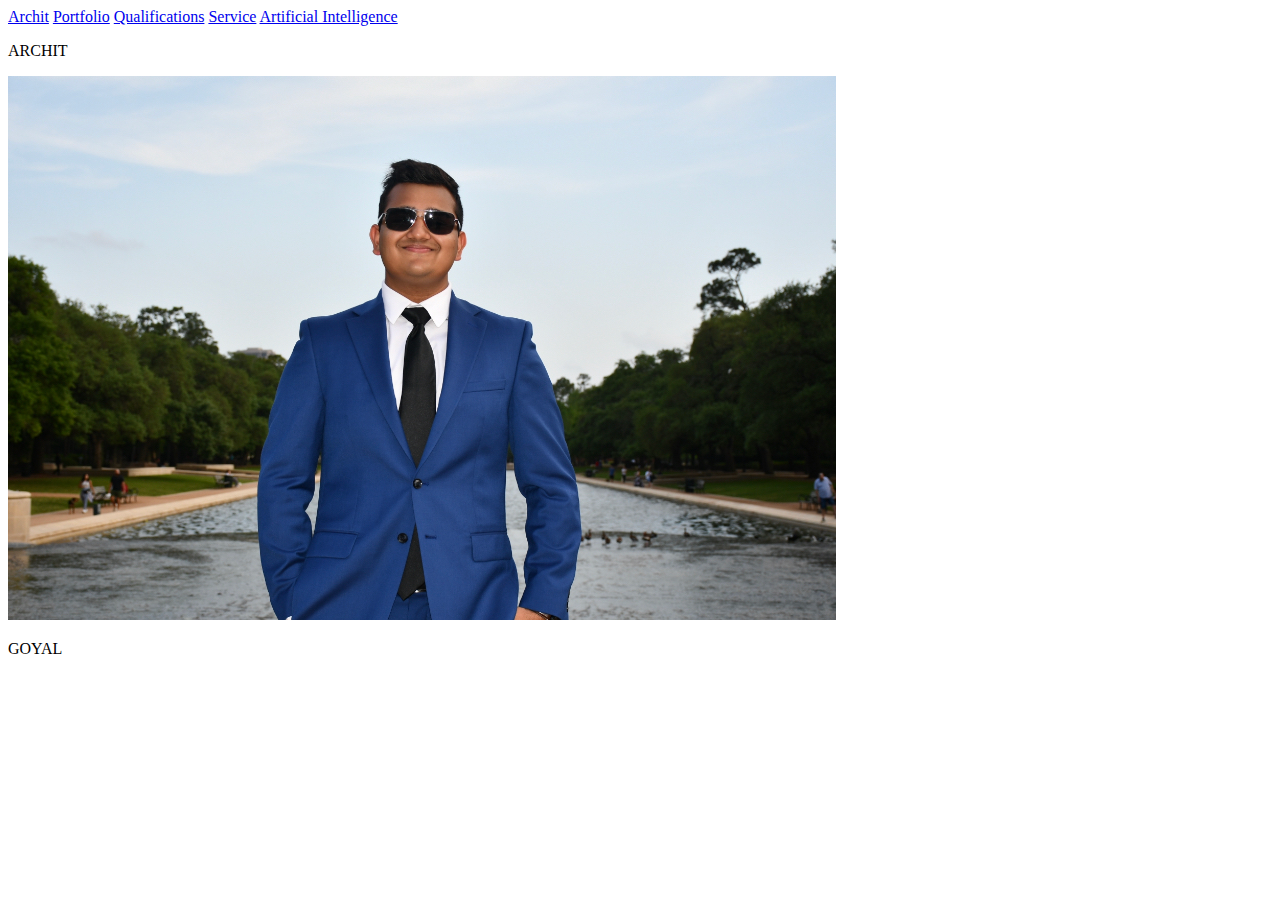
==== index_HTML.html @ f13ede21 "Add files via upload" ====
<!DOCTYPE html>
<html>
<head>
    <!-- <link rel="stylesheet" href="style.css"> -->
</head>
<body class="index-body">
    <div class="index-navbar">
        <a href="index_HTML.html" class="index-logo">Archit</a>
        <a href="portfolio_HTML.html" class="index-pages">Portfolio</a>
        <a href="qualifications_HTML.html" class="index-pages">Qualifications</a>
        <a href="service_HTML.html" class="index-pages">Service</a>
        <a href="genai_HTML.html" class="index-pages">Artificial Intelligence</a>
    </div>
    
    <div class="index-image-container">
        <p class="index-text">ARCHIT</p>
        <img src="IMG_1133.jpg" alt="Description of image">
        <p class="index-text">GOYAL</p>
    </div>
</body>
</html>
---- style.css ----
/* INDEX.HTML */
.index-body {
    margin: 0;
    height: 100vh;
    background-color: rgb(3, 3, 54);
    text-align: center;
}

.index-navbar {
    position: fixed;
    top: 0;
    left: 0;
    width: 100%;
    background-color: rgb(3, 3, 54);
    padding: 10px 0;
    z-index: 1000;
    display: flex;
    justify-content: center;
    align-items: center;
}

.index-pages {
    color: white;
    font-size: 25px;
    margin: 0 15px;
    text-decoration: none;
    font-family: "Snell Roundhand", cursive;
}

.index-logo {
    color: white;
    font-size: 45px;
    position: absolute;
    top: 20px;
    left: 20px;
    text-decoration: none;
    font-family: "Snell Roundhand", cursive;
}

.index-image-container {
    display: flex;
    align-items: center;
    justify-content: center;
    margin-top: 100px;
}

.index-image-container img {
    max-width: 600px;
    max-height: 600px;
    height: auto;
}

.index-text {
    color: white;
    font-size: 40px;
    margin: 0 20px;
    font-family: "Times New Roman", serif;
}

/* PORTFOLIO.HTML */
.portfolio-body {
    margin: 0;
    height: 100vh;
    background-color: rgb(3, 3, 54);
    text-align: center;
    font-family: 'Times New Roman', Times, serif, sans-serif;
}

.portfolio-logo {
    color: white;
    font-size: 45px;
    position: absolute;
    top: 20px;
    left: 20px;
    text-decoration: none;
    font-family: "Snell Roundhand", cursive;
}

.portfolio-pages {
    color: white;
    font-size: 25px;
    margin: 15px;
    text-decoration: none;
    font-family: "Snell Roundhand", cursive;
}

.portfolio-navbar {
    position: absolute;
    top: 20px;
    left: 50%;
    transform: translateX(-50%);
    display: flex;
    justify-content: center;
    align-items: center;
}

.portfolio-collage {
    display: flex;
    flex-wrap: wrap;
    justify-content: center;
    align-items: center;
    margin-top: 100px;
}

.portfolio-square {
    width: 30%;
    height: 30vh;
    display: flex;
    justify-content: center;
    align-items: center;
    color: white;
    font-size: 20px;
    background-color: rgba(255, 255, 255, 0.1);
    overflow: hidden;
}

.portfolio-square img {
    width: 100%;
    height: 100%;
    object-fit: cover;
}

.portfolio-projects-title {
    color: white;
    font-size: 40px;
    font-family: "Snell Roundhand", cursive;
    margin-top: 100px;
    margin-bottom: 20px;
    text-align: center;
    width: 100%;
}

/* QUALIFICATIONS.HTML */
.qualifications-body {
    margin: 0;
    height: 100vh;
    background-color: rgb(3, 3, 54);
    display: flex;
    font-family: Arial, sans-serif;
}

.qualifications-left-side {
    flex: 1;
    background-color: rgb(3, 3, 54);
    padding: 20px;
    color: white;
    overflow-y: auto;
}

.qualifications-right-side {
    flex: 1;
    background-color: #FFFDD0;
    padding: 0px;
    display: flex;
    align-items: center;
    justify-content: center;
}

.qualifications-navbar {
    position: fixed;
    top: 0;
    left: 0;
    width: 100%;
    background-color: rgb(3, 3, 54);
    padding: 10px 0;
    z-index: 1000;
    display: flex;
    justify-content: center;
    align-items: center;
}

.qualifications-pages {
    color: white;
    font-size: 25px;
    margin: 0 15px;
    text-decoration: none;
    font-family: "Snell Roundhand", cursive;
}

.qualifications-logo {
    color: white;
    font-size: 45px;
    position: fixed;
    top: 20px;
    left: 20px;
    text-decoration: none;
    font-family: "Snell Roundhand", cursive;
    z-index: 1001;
}

.qualifications-iframe {
    width: 100%;
    height: 100vh;
    border: none;
}

.qualifications-left-side h1 {
    font-size: 32px;
    margin-bottom: 20px;
    color: #FFFDD0;
    text-align: center;
}

.qualifications-left-side h2 {
    font-size: 24px;
    margin-top: 30px;
    margin-bottom: 10px;
    color: #FFFDD0;
    border-bottom: 2px solid #FFFDD0;
    padding-bottom: 5px;
}

.qualifications-left-side p {
    font-size: 16px;
    line-height: 1.6;
    color: white;
}

.qualifications-left-side ul {
    list-style-type: none;
    padding: 0;
}

.qualifications-left-side ul li {
    margin-bottom: 10px;
    font-size: 16px;
    color: white;
}

.qualifications-left-side ul li strong {
    color: #FFFDD0;
}

/* SERVICE.HTML */
.service-body {
    margin: 0;
    height: 100vh;
    background-color: rgb(3, 3, 54);
    text-align: center;
    font-family: 'Times New Roman', Times, serif, sans-serif;
}

.service-logo {
    color: white;
    font-size: 45px;
    position: absolute;
    top: 20px;
    left: 20px;
    text-decoration: none;
    font-family: "Snell Roundhand", cursive;
}

.service-pages {
    color: white;
    font-size: 25px;
    margin: 15px;
    text-decoration: none;
    font-family: "Snell Roundhand", cursive;
}

.service-navbar {
    position: absolute;
    top: 20px;
    left: 50%;
    transform: translateX(-50%);
    display: flex;
    justify-content: center;
    align-items: center;
}

.service-collage {
    display: flex;
    flex-wrap: wrap;
    justify-content: center;
    align-items: center;
    margin-top: 150px;
}

.service-square {
    width: 30%;
    height: 30vh;
    display: flex;
    justify-content: center;
    align-items: center;
    color: white;
    font-size: 20px;
    background-color: rgba(255, 255, 255, 0.1);
    overflow: hidden;
}

.service-square img {
    width: 100%;
    height: 100%;
    object-fit: cover;
}

.service-title {
    color: white;
    font-size: 40px;
    font-family: "Snell Roundhand", cursive;
    margin-top: 100px;
    margin-bottom: 20px;
    text-align: center;
    width: 100%;
}

/* GENAI.HTML */
.gen_ai-body {
    font-family: 'Arial', sans-serif;
    max-width: 1200px;
    margin: 0 auto;
    padding: 20px;
    background: linear-gradient(135deg, #f5f5f5 0%, #e0e0e0 100%);
    color: #2c1810;
}

.gen_ai-archit-logo {
    color: #4a2c2a;
    font-size: 45px;
    position: absolute;
    top: 25px;
    left: 20px;
    text-decoration: none;
    font-family: "Snell Roundhand", cursive;
}

.gen_ai-header {
    display: flex;
    justify-content: space-between;
    align-items: center;
    margin-bottom: 40px;
    height: 300px;
    position: relative;
}

.gen_ai-left-title {
    font-size: 4em;
    color: #4a2c2a;
    margin-left: 50px;
    text-shadow: 2px 2px 4px rgba(0,0,0,0.2);
}

.gen_ai-center-content {
    position: relative;
    width: 300px;
    height: 300px;
    display: flex;
    justify-content: center;
    align-items: center;
}

.gen_ai-logo {
    width: 200px;
    height: 200px;
    background: #654321;
    border-radius: 50%;
    display: flex;
    justify-content: center;
    align-items: center;
    box-shadow: 0 0 20px rgba(0,0,0,0.2);
    position: relative;
}

.gen_ai-logo img {
    width: 80%;
    height: 80%;
    border-radius: 50%;
}

.gen_ai-around-text {
    position: absolute;
    width: 100%;
    height: 100%;
    animation: rotate 10s linear infinite;
}

.gen_ai-around-text span {
    position: absolute;
    left: 50%;
    top: 0;
    transform-origin: 0 100px;
    font-size: 1.2em;
    color: #ffffff;
    font-weight: bold;
}

@keyframes rotate {
    from { transform: rotate(0deg); }
    to { transform: rotate(360deg); }
}

.gen_ai-right-title {
    font-size: 4em;
    color: #4a2c2a;
    margin-right: 50px;
    text-shadow: 2px 2px 4px rgba(0,0,0,0.2);
}

.gen_ai-map-container {
    position: relative;
    width: 100%;
    background: linear-gradient(135deg, #ffffff 0%, #f8f8f8 100%);
    padding: 30px;
    border-radius: 15px;
    box-shadow: 0 4px 20px rgba(0,0,0,0.1);
}

.gen_ai-map {
    width: 100%;
    height: 600px;
    border-radius: 10px;
    overflow: hidden;
    position: relative;
}

.gen_ai-map img {
    width: 100%;
    height: 100%;
    object-fit: cover;
}

.gen_ai-country {
    position: absolute;
    width: 12px;
    height: 12px;
    background: #8b4513;
    border-radius: 50%;
    cursor: pointer;
    transition: transform 0.3s, box-shadow 0.3s;
    box-shadow: 0 2px 5px rgba(0,0,0,0.2);
}

.gen_ai-country:hover {
    transform: scale(1.5);
    box-shadow: 0 4px 10px rgba(0,0,0,0.3);
}

.gen_ai-info-box {
    display: none;
    position: absolute;
    background: linear-gradient(135deg, #ffffff 0%, #f8f8f8 100%);
    padding: 15px;
    border-radius: 10px;
    box-shadow: 0 4px 15px rgba(0,0,0,0.15);
    max-width: 300px;
    z-index: 100;
    border: 2px solid #8b4513;
    font-size: 14px;
}

.gen_ai-info-box h3 {
    margin-top: 0;
    color: #4a2c2a;
    font-size: 1.2em;
    margin-bottom: 10px;
    border-bottom: 2px solid #8b4513;
    padding-bottom: 5px;
}

.gen_ai-info-box p {
    margin-bottom: 0;
    line-height: 1.4;
    color: #2c1810;
}

.gen_ai-prompt-instructions {
    margin-top: 40px;
    padding: 20px;
    background: linear-gradient(135deg, #ffffff 0%, #f8f8f8 100%);
    border-radius: 15px;
    box-shadow: 0 4px 20px rgba(0,0,0,0.1);
    border: 2px solid #8b4513;
}

.gen_ai-prompt-instructions h3 {
    margin-top: 0;
    color: #4a2c2a;
    font-size: 1.5em;
    margin-bottom: 15px;
    border-bottom: 2px solid #8b4513;
    padding-bottom: 10px;
}

.gen_ai-prompt-instructions ul {
    margin: 0;
    padding-left: 20px;
}

.gen_ai-prompt-instructions ul li {
    margin-bottom: 10px;
    font-size: 16px;
    line-height: 1.6;
    color: #2c1810;
}
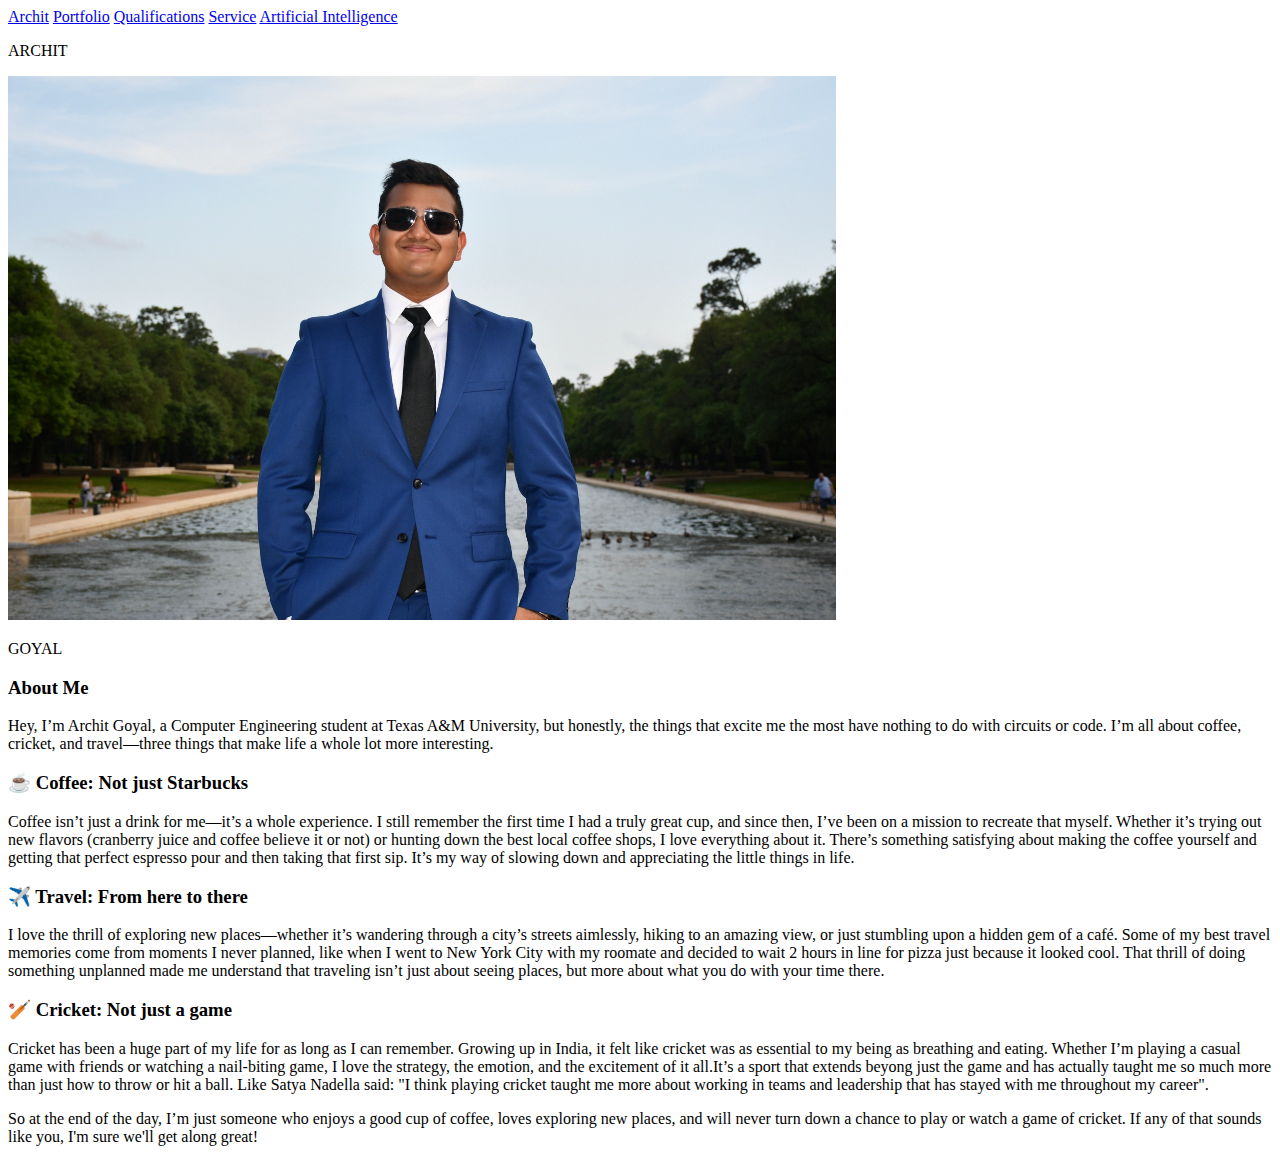
==== commit 14b54210: "new changes to about me section" ====
--- a/index_HTML.html
+++ b/index_HTML.html
@@ -5,11 +5,11 @@
 </head>
 <body class="index-body">
     <div class="index-navbar">
-        <a href="index_HTML.html" class="index-logo">Archit</a>
-        <a href="portfolio_HTML.html" class="index-pages">Portfolio</a>
-        <a href="qualifications_HTML.html" class="index-pages">Qualifications</a>
-        <a href="service_HTML.html" class="index-pages">Service</a>
-        <a href="genai_HTML.html" class="index-pages">Artificial Intelligence</a>
+        <a href="index.html" class="index-logo">Archit</a>
+        <a href="portfolio.html" class="index-pages">Portfolio</a>
+        <a href="qualifications.html" class="index-pages">Qualifications</a>
+        <a href="service.html" class="index-pages">Service</a>
+        <a href="genai.html" class="index-pages">Artificial Intelligence</a>
     </div>
     
     <div class="index-image-container">
@@ -17,5 +17,27 @@
         <img src="IMG_1133.jpg" alt="Description of image">
         <p class="index-text">GOYAL</p>
     </div>
+
+    <div class="index-about-me-section">
+        <h3>About Me</h3>
+        <p>
+            Hey, I’m Archit Goyal, a Computer Engineering student at Texas A&M University, but honestly, the things that excite me the most have nothing to do with circuits or code. I’m all about coffee, cricket, and travel—three things that make life a whole lot more interesting.
+        </p>
+        <h3>☕ Coffee: Not just Starbucks</h3>
+        <p>
+            Coffee isn’t just a drink for me—it’s a whole experience. I still remember the first time I had a truly great cup, and since then, I’ve been on a mission to recreate that myself. Whether it’s trying out new flavors (cranberry juice and coffee believe it or not) or hunting down the best local coffee shops, I love everything about it. There’s something satisfying about making the coffee yourself and getting that perfect espresso pour and then taking that first sip. It’s my way of slowing down and appreciating the little things in life.
+        </p>
+        <h3> ✈️ Travel: From here to there</h3>
+        <p>
+            I love the thrill of exploring new places—whether it’s wandering through a city’s streets aimlessly, hiking to an amazing view, or just stumbling upon a hidden gem of a café. Some of my best travel memories come from moments I never planned, like when I went to New York City with my roomate and decided to wait 2 hours in line for pizza just because it looked cool. That thrill of doing something unplanned made me understand that traveling isn’t just about seeing places, but more about what you do with your time there.
+        </p>
+        <h3>🏏 Cricket: Not just a game</h3>
+        <p>
+            
+            Cricket has been a huge part of my life for as long as I can remember. Growing up in India, it felt like cricket was as essential to my being as breathing and eating. Whether I’m playing a casual game with friends or watching a nail-biting game, I love the strategy, the emotion, and the excitement of it all.It’s a sport that extends beyong just the game and has actually taught me so much more than just how to throw or hit a ball. Like Satya Nadella said: "I think playing cricket taught me more about working in teams and leadership that has stayed with me throughout my career".        </p>
+        <p>
+            So at the end of the day, I’m just someone who enjoys a good cup of coffee, loves exploring new places, and will never turn down a chance to play or watch a game of cricket. If any of that sounds like you, I'm sure we'll get along great!    
+        </p>
+    </div>
 </body>
 </html>--- a/style.css
+++ b/style.css
@@ -57,6 +57,40 @@
     font-family: "Times New Roman", serif;
 }
 
+
+.index-about-me-section {
+    margin-top: 50px;
+    padding: 20px;
+    background-color: rgba(255, 255, 255, 0.1);
+    border-radius: 10px;
+    max-width: 800px;
+    margin-left: auto;
+    margin-right: auto;
+    text-align: center;
+}
+
+.index-about-me-section h2 {
+    color: white;
+    font-size: 35px;
+    font-family: "Snell Roundhand", cursive;
+    margin-bottom: 20px;
+}
+
+.index-about-me-section h3 {
+    color: white;
+    font-size: 25px;
+    font-family: "Times New Roman", serif;
+    margin-bottom: 20px;
+}
+
+.index-about-me-section p {
+    color: white;
+    font-size: 20px;
+    font-family: "Times New Roman", serif;
+    line-height: 1.6;
+}
+
+
 /* PORTFOLIO.HTML */
 .portfolio-body {
     margin: 0;
@@ -150,7 +184,8 @@
 .qualifications-right-side {
     flex: 1;
     background-color: #FFFDD0;
-    padding: 0px;
+    padding-top: 35px;
+    margin: 0 0 0 0;
     display: flex;
     align-items: center;
     justify-content: center;
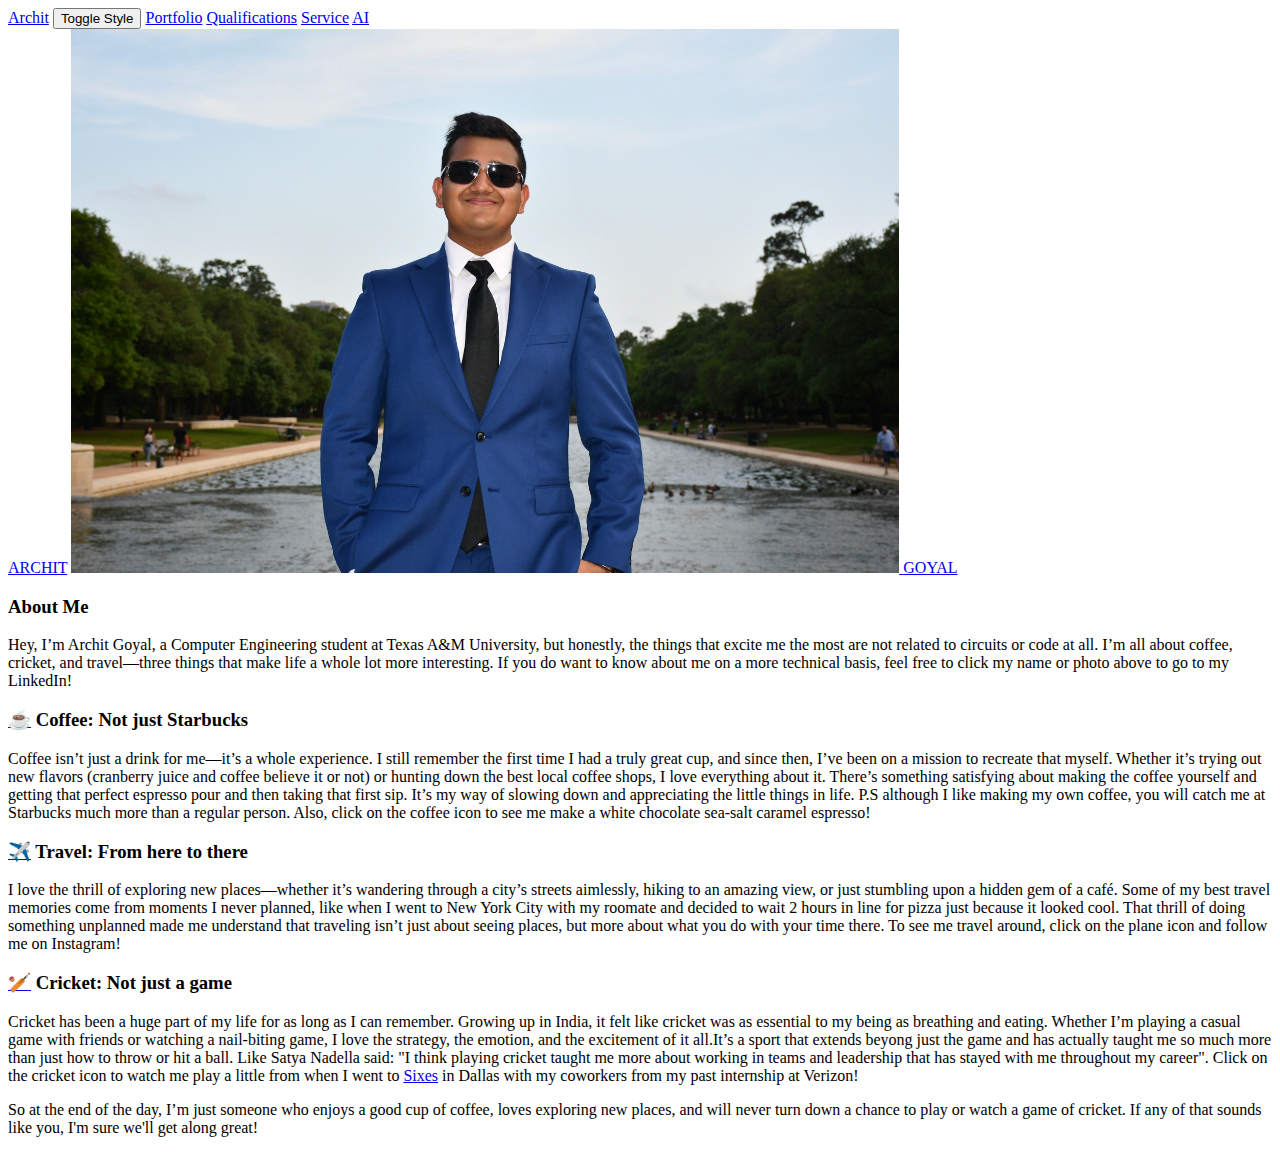
==== commit 2da3f367: "updated HTML only files with new code" ====
--- a/index_HTML.html
+++ b/index_HTML.html
@@ -1,43 +1,51 @@
 <!DOCTYPE html>
 <html>
 <head>
-    <!-- <link rel="stylesheet" href="style.css"> -->
+    <!-- <link rel="stylesheet" href="style2.css"> -->
+    <!-- <link id="mainStyleSheet" rel="stylesheet" href="style.css" /> -->
 </head>
 <body class="index-body">
     <div class="index-navbar">
         <a href="index.html" class="index-logo">Archit</a>
+        <button class="toggle-button" onclick="toggleStyleSheet()" type="button">Toggle Style</button>
         <a href="portfolio.html" class="index-pages">Portfolio</a>
         <a href="qualifications.html" class="index-pages">Qualifications</a>
         <a href="service.html" class="index-pages">Service</a>
-        <a href="genai.html" class="index-pages">Artificial Intelligence</a>
+        <a href="genai.html" class="index-pages">AI</a>
     </div>
     
     <div class="index-image-container">
-        <p class="index-text">ARCHIT</p>
-        <img src="IMG_1133.jpg" alt="Description of image">
-        <p class="index-text">GOYAL</p>
+        <a href="https://www.linkedin.com/in/architgoyal1025/" class="index-text">ARCHIT</a>
+        <a href="https://www.linkedin.com/in/architgoyal1025/" target="_blank">
+            <img src="IMG_1133.jpg" alt="Description of image">
+        </a>
+        <a href="https://www.linkedin.com/in/architgoyal1025/5" class="index-text">GOYAL</a>
     </div>
+
+    <!-- <button onclick="toggleStyleSheet()" type="button">Toggle Style</button> -->
 
     <div class="index-about-me-section">
         <h3>About Me</h3>
         <p>
-            Hey, I’m Archit Goyal, a Computer Engineering student at Texas A&M University, but honestly, the things that excite me the most have nothing to do with circuits or code. I’m all about coffee, cricket, and travel—three things that make life a whole lot more interesting.
+            Hey, I’m Archit Goyal, a Computer Engineering student at Texas A&M University, but honestly, the things that excite me the most are not related to circuits or code at all. I’m all about coffee, cricket, and travel—three things that make life a whole lot more interesting. If you do want to know about me on a more technical basis, feel free to click my name or photo above to go to my LinkedIn!
         </p>
-        <h3>☕ Coffee: Not just Starbucks</h3>
+        <h3><a href="https://drive.google.com/file/d/1conn5EDStlwtukKr1Ay4EbEiVSvpVfpa/view?usp=sharing">☕</a> Coffee: Not just Starbucks</h3>
         <p>
-            Coffee isn’t just a drink for me—it’s a whole experience. I still remember the first time I had a truly great cup, and since then, I’ve been on a mission to recreate that myself. Whether it’s trying out new flavors (cranberry juice and coffee believe it or not) or hunting down the best local coffee shops, I love everything about it. There’s something satisfying about making the coffee yourself and getting that perfect espresso pour and then taking that first sip. It’s my way of slowing down and appreciating the little things in life.
+            Coffee isn’t just a drink for me—it’s a whole experience. I still remember the first time I had a truly great cup, and since then, I’ve been on a mission to recreate that myself. Whether it’s trying out new flavors (cranberry juice and coffee believe it or not) or hunting down the best local coffee shops, I love everything about it. There’s something satisfying about making the coffee yourself and getting that perfect espresso pour and then taking that first sip. It’s my way of slowing down and appreciating the little things in life. P.S although I like making my own coffee, you will catch me at Starbucks much more than a regular person. Also, click on the coffee icon to see me make a white chocolate sea-salt caramel espresso!
         </p>
-        <h3> ✈️ Travel: From here to there</h3>
+        <h3><a href="https://www.instagram.com/thearchitgoyalll/?hl=en">✈️</a> Travel: From here to there</h3>
         <p>
-            I love the thrill of exploring new places—whether it’s wandering through a city’s streets aimlessly, hiking to an amazing view, or just stumbling upon a hidden gem of a café. Some of my best travel memories come from moments I never planned, like when I went to New York City with my roomate and decided to wait 2 hours in line for pizza just because it looked cool. That thrill of doing something unplanned made me understand that traveling isn’t just about seeing places, but more about what you do with your time there.
+            I love the thrill of exploring new places—whether it’s wandering through a city’s streets aimlessly, hiking to an amazing view, or just stumbling upon a hidden gem of a café. Some of my best travel memories come from moments I never planned, like when I went to New York City with my roomate and decided to wait 2 hours in line for pizza just because it looked cool. That thrill of doing something unplanned made me understand that traveling isn’t just about seeing places, but more about what you do with your time there. To see me travel around, click on the plane icon and follow me on Instagram! 
         </p>
-        <h3>🏏 Cricket: Not just a game</h3>
+        <h3><a href="https://drive.google.com/file/d/1qnCRuxMhnIvbZvA7OS--y662_W_ZivZG/view?usp=sharing">🏏</a> Cricket: Not just a game</h3>
         <p>
             
-            Cricket has been a huge part of my life for as long as I can remember. Growing up in India, it felt like cricket was as essential to my being as breathing and eating. Whether I’m playing a casual game with friends or watching a nail-biting game, I love the strategy, the emotion, and the excitement of it all.It’s a sport that extends beyong just the game and has actually taught me so much more than just how to throw or hit a ball. Like Satya Nadella said: "I think playing cricket taught me more about working in teams and leadership that has stayed with me throughout my career".        </p>
+            Cricket has been a huge part of my life for as long as I can remember. Growing up in India, it felt like cricket was as essential to my being as breathing and eating. Whether I’m playing a casual game with friends or watching a nail-biting game, I love the strategy, the emotion, and the excitement of it all.It’s a sport that extends beyong just the game and has actually taught me so much more than just how to throw or hit a ball. Like Satya Nadella said: "I think playing cricket taught me more about working in teams and leadership that has stayed with me throughout my career". Click on the cricket icon to watch me play a little from when I went to <a href="https://sixescricket.com/en-US/social-cricket">Sixes</a> in Dallas with my coworkers from my past internship at Verizon!</p>
         <p>
             So at the end of the day, I’m just someone who enjoys a good cup of coffee, loves exploring new places, and will never turn down a chance to play or watch a game of cricket. If any of that sounds like you, I'm sure we'll get along great!    
         </p>
     </div>
+
+    <script src="test.js"></script>
 </body>
 </html>--- a/style2.css
+++ b/style2.css
@@ -0,0 +1,574 @@
+/* INDEX.HTML */
+.index-body {
+    margin: 0;
+    height: 100vh;
+    text-align: center;
+    background-image: url('nebula.jpg'); 
+    background-size: cover;
+    background-position: center;
+}
+
+.index-navbar {
+    position: fixed;
+    top: 0;
+    left: 0;
+    width: 140px;
+    height: 100vh; 
+    padding: 10px 0;
+    z-index: 1000;
+    display: flex;
+    flex-direction: column; 
+    justify-content: flex-start; 
+    align-items: center;
+}
+
+.index-pages {
+    color: white;
+    font-size: 25px;
+    margin: 100px 0; 
+    text-decoration: none;
+    font-family: "Snell Roundhand", cursive;
+}
+
+.index-logo {
+    color: white;
+    font-size: 45px;
+    position: absolute;
+    top: 20px;
+    left: 20px;
+    text-decoration: none;
+    font-family: "Snell Roundhand", cursive;
+}
+
+.index-image-container {
+    display: flex;
+    align-items: center;
+    justify-content: center;
+    margin-top: 100px;
+}
+
+.index-image-container img {
+    max-width: 600px;
+    max-height: 600px;
+    height: auto;
+    border-radius: 50%;
+}
+
+.index-text {
+    color: white;
+    font-size: 40px;
+    margin: 0 20px;
+    font-family: "Times New Roman", serif;
+    text-shadow: 2px 2px 4px rgba(0, 0, 0, 0.5);
+}
+
+.index-about-me-section {
+    margin-top: 50px;
+    padding: 20px;
+    background-color: rgba(255, 255, 255, 0.1);
+    border-radius: 10px;
+    max-width: 1400px;
+    margin-left: auto;
+    margin-right: auto;
+    text-align: center;
+    background-size: cover;
+    background-position: center;
+}
+
+.index-about-me-section h2 {
+    color: white;
+    font-size: 35px;
+    font-family: "Snell Roundhand", cursive;
+    margin-bottom: 20px;
+}
+
+.index-about-me-section h3 {
+    color: white;
+    font-size: 25px;
+    font-family: "Times New Roman", serif;
+    margin-bottom: 20px;
+}
+
+.index-about-me-section p {
+    color: white;
+    font-size: 20px;
+    font-family: "Times New Roman", serif;
+    line-height: 1.6;
+}
+
+/* PORTFOLIO.HTML */
+.portfolio-body {
+    margin: 0;
+    height: 100vh;
+    text-align: center;
+    font-family: 'Times New Roman', Times, serif, sans-serif;
+    background-image: url('nebula.jpg'); 
+    background-size: cover;
+    background-position: center;
+}
+
+.portfolio-logo {
+    color: white;
+    font-size: 45px;
+    position: absolute;
+    top: 20px;
+    left: 20px;
+    text-decoration: none;
+    font-family: "Snell Roundhand", cursive;
+}
+
+.portfolio-navbar {
+    position: fixed;
+    top: 0;
+    left: 0;
+    width: 140px;
+    height: 100vh; 
+    margin-top: 65px;
+    z-index: 1000;
+    display: flex;
+    flex-direction: column; 
+    justify-content: flex-start; 
+    align-items: center;
+}
+
+.portfolio-pages {
+    color: white;
+    font-size: 25px;
+    margin: 100px 0; 
+    text-decoration: none;
+    font-family: "Snell Roundhand", cursive;
+}
+
+.portfolio-collage {
+    display: flex;
+    flex-wrap: wrap; 
+    margin-top: 100px;
+    margin-left: 350px;
+    margin-right: 75px;
+}
+
+.portfolio-square {
+    width: 40%; 
+    height: 40vh; 
+    display: flex;
+    justify-content: center;
+    align-items: center;
+    color: white;
+    font-size: 20px;
+    background-color: rgba(255, 255, 255, 0.035);
+    overflow: hidden;
+}
+.portfolio-square img {
+    width: 100%;
+    height: 100%;
+    object-fit: cover;
+}
+
+.portfolio-projects-title {
+    color: white;
+    font-size: 40px;
+    font-family: "Snell Roundhand", cursive;
+    margin-top: 100px;
+    margin-bottom: 20px;
+    text-align: center;
+    width: 100%;
+    text-shadow: 2px 2px 4px rgba(0, 0, 0, 0.5);
+}
+
+/* QUALIFICATIONS.HTML */
+.qualifications-body {
+    margin: 0;
+    height: 100vh;
+    display: flex;
+    font-family: Arial, sans-serif;
+    background-image: url('nebula.jpg');
+    background-size: cover;
+    background-position: center;
+    flex-direction: row-reverse; 
+}
+
+.qualifications-left-side {
+    flex: 1;
+    padding: 20px;
+    overflow-y: auto;
+}
+
+.qualifications-right-side {
+    flex: 1;
+    background-color: #000000;
+    padding-top: 0px;
+    display: flex;
+    align-items: center;
+    justify-content: center;
+    margin-left: 200px;
+    margin-right: 40px;}
+
+.qualifications-navbar {
+    position: fixed;
+    top: 0;
+    left: 0;
+    width: 140px;
+    /* margin-top: 65px; */
+    height: 100vh; 
+    z-index: 1000;
+    display: flex;
+    flex-direction: column; 
+    justify-content: flex-start; 
+    align-items: center;
+}
+
+.qualifications-pages {
+    color: white;
+    font-size: 25px;
+    margin: 50px 0; 
+    text-decoration: none;
+    font-family: "Snell Roundhand", cursive;
+}
+
+.qualifications-logo {
+    color: white;
+    font-size: 45px;
+    position: fixed;
+    top: 20px;
+    left: 20px;
+    text-decoration: none;
+    font-family: "Snell Roundhand", cursive;
+    z-index: 9999;
+}
+
+.qualifications-iframe {
+    width: 100%;
+    height: 100vh;
+    border: none;
+}
+
+.qualifications-left-side h1 {
+    font-size: 32px;
+    margin-bottom: 20px;
+    color: #fffdd0;
+    text-align: center;
+}
+
+.qualifications-left-side h2 {
+    font-size: 24px;
+    margin-top: 30px;
+    margin-bottom: 10px;
+    color: #fffdd0;
+    padding-bottom: 5px;
+    
+}
+
+.qualifications-left-side p {
+    font-size: 16px;
+    line-height: 1.6;
+    color: #fffdd0;
+}
+
+.qualifications-left-side ul {
+    list-style-type: none;
+    padding: 0;
+}
+
+.qualifications-left-side ul li {
+    margin-bottom: 10px;
+    font-size: 16px;
+    color: #FFFDD0;
+
+}
+
+.qualifications-left-side ul li strong {
+    color: #FFFDD0;
+}
+
+/* SERVICE.HTML */
+.service-body {
+    margin: 0;
+    height: 100vh;
+    text-align: center;
+    font-family: 'Times New Roman', Times, serif, sans-serif;
+    background-image: url('nebula.jpg');
+    background-size: cover;
+    background-position: center;
+}
+
+.service-logo {
+    color: white;
+    font-size: 45px;
+    position: absolute;
+    top: 20px;
+    left: 20px;
+    text-decoration: none;
+    font-family: "Snell Roundhand", cursive;
+}
+
+.service-navbar {
+    position: fixed;
+    top: 0;
+    left: 0;
+    width: 140px;
+    height: 100vh; 
+    padding: 10px 0;
+    z-index: 1000;
+    margin-top: 100px;
+    display: flex;
+    flex-direction: column; 
+    justify-content: flex-start; 
+    align-items: center;
+}
+
+.service-pages {
+    color: white;
+    font-size: 25px;
+    margin: 100px 0; 
+    text-decoration: none;
+    font-family: "Snell Roundhand", cursive;
+}
+
+.service-collage {
+    display: flex;
+    flex-wrap: wrap; 
+    margin-top: 100px;
+    margin-left: 350px;
+    margin-right: 75px;
+}
+
+.service-square {
+    width: 40%; 
+    height: 40vh;
+    display: flex;
+    justify-content: center;
+    align-items: center;
+    color: white;
+    font-size: 20px;
+    background-color: rgba(255, 255, 255, 0.035);
+    overflow: hidden;
+}
+
+.service-square img {
+    width: 100%;
+    height: 100%;
+    object-fit: cover;
+}
+
+.service-square img {
+    width: 100%;
+    height: 100%;
+    object-fit: cover;
+}
+
+.service-title {
+    color: white;
+    font-size: 40px;
+    font-family: "Snell Roundhand", cursive;
+    margin-top: 100px;
+    margin-bottom: 20px;
+    text-align: center;
+    width: 100%;
+}
+
+/* GENAI.HTML */
+.gen_ai-body {
+    font-family: 'Arial', sans-serif;
+    max-width: 1200px;
+    margin: 0 auto;
+    padding: 20px;
+    background: linear-gradient(135deg, #f5f5f5 0%, #e0e0e0 100%);
+    color: #2c1810;
+}
+
+.gen_ai-archit-logo {
+    color: #4a2c2a;
+    font-size: 45px;
+    position: absolute;
+    top: 25px;
+    left: 20px;
+    text-decoration: none;
+    font-family: "Snell Roundhand", cursive;
+}
+
+.gen_ai-header {
+    display: flex;
+    justify-content: space-between;
+    align-items: center;
+    margin-bottom: 40px;
+    height: 300px;
+    position: relative;
+}
+
+.gen_ai-left-title {
+    font-size: 4em;
+    color: #4a2c2a;
+    margin-left: 50px;
+    text-shadow: 2px 2px 4px rgba(0,0,0,0.2);
+}
+
+.gen_ai-center-content {
+    position: relative;
+    width: 300px;
+    height: 300px;
+    display: flex;
+    justify-content: center;
+    align-items: center;
+}
+
+.gen_ai-logo {
+    width: 200px;
+    height: 200px;
+    background: #654321;
+    border-radius: 50%;
+    display: flex;
+    justify-content: center;
+    align-items: center;
+    box-shadow: 0 0 20px rgba(0,0,0,0.2);
+    position: relative;
+}
+
+.gen_ai-logo img {
+    width: 80%;
+    height: 80%;
+    border-radius: 50%;
+}
+
+.gen_ai-around-text {
+    position: absolute;
+    width: 100%;
+    height: 100%;
+    animation: rotate 10s linear infinite;
+}
+
+.gen_ai-around-text span {
+    position: absolute;
+    left: 50%;
+    top: 0;
+    transform-origin: 0 100px;
+    font-size: 1.2em;
+    color: #ffffff;
+    font-weight: bold;
+}
+
+@keyframes rotate {
+    from { transform: rotate(0deg); }
+    to { transform: rotate(360deg); }
+}
+
+.gen_ai-right-title {
+    font-size: 4em;
+    color: #4a2c2a;
+    margin-right: 50px;
+    text-shadow: 2px 2px 4px rgba(0,0,0,0.2);
+}
+
+.gen_ai-map-container {
+    position: relative;
+    width: 100%;
+    background: linear-gradient(135deg, #ffffff 0%, #f8f8f8 100%);
+    padding: 30px;
+    border-radius: 15px;
+    box-shadow: 0 4px 20px rgba(0,0,0,0.1);
+}
+
+.gen_ai-map {
+    width: 100%;
+    height: 600px;
+    border-radius: 10px;
+    overflow: hidden;
+    position: relative;
+}
+
+.gen_ai-map img {
+    width: 100%;
+    height: 100%;
+    object-fit: cover;
+}
+
+.gen_ai-country {
+    position: absolute;
+    width: 12px;
+    height: 12px;
+    background: #8b4513;
+    border-radius: 50%;
+    cursor: pointer;
+    transition: transform 0.3s, box-shadow 0.3s;
+    box-shadow: 0 2px 5px rgba(0,0,0,0.2);
+}
+
+.gen_ai-country:hover {
+    transform: scale(1.5);
+    box-shadow: 0 4px 10px rgba(0,0,0,0.3);
+}
+
+.gen_ai-info-box {
+    display: none;
+    position: absolute;
+    background: linear-gradient(135deg, #ffffff 0%, #f8f8f8 100%);
+    padding: 15px;
+    border-radius: 10px;
+    box-shadow: 0 4px 15px rgba(0,0,0,0.15);
+    max-width: 300px;
+    z-index: 100;
+    border: 2px solid #8b4513;
+    font-size: 14px;
+}
+
+.gen_ai-info-box h3 {
+    margin-top: 0;
+    color: #4a2c2a;
+    font-size: 1.2em;
+    margin-bottom: 10px;
+    border-bottom: 2px solid #8b4513;
+    padding-bottom: 5px;
+}
+
+.gen_ai-info-box p {
+    margin-bottom: 0;
+    line-height: 1.4;
+    color: #2c1810;
+}
+
+.gen_ai-prompt-instructions {
+    margin-top: 40px;
+    padding: 20px;
+    background: linear-gradient(135deg, #ffffff 0%, #f8f8f8 100%);
+    border-radius: 15px;
+    box-shadow: 0 4px 20px rgba(0,0,0,0.1);
+    border: 2px solid #8b4513;
+}
+
+.gen_ai-prompt-instructions h3 {
+    margin-top: 0;
+    color: #4a2c2a;
+    font-size: 1.5em;
+    margin-bottom: 15px;
+    border-bottom: 2px solid #8b4513;
+    padding-bottom: 10px;
+}
+
+.gen_ai-prompt-instructions ul {
+    margin: 0;
+    padding-left: 20px;
+}
+
+.gen_ai-prompt-instructions ul li {
+    margin-bottom: 10px;
+    font-size: 16px;
+    line-height: 1.6;
+    color: #2c1810;
+}
+.toggle-button {
+    position: fixed;
+    top: 20px;
+    right: 20px;
+    background-color: #fff;
+    border: none;
+    border-radius: 20px;
+    padding: 10px 20px;
+    cursor: pointer;
+    font-size: 16px;
+    font-family: "Snell Roundhand", cursive;
+    box-shadow: 0 2px 5px rgba(0, 0, 0, 0.2);
+    transition: background-color 0.3s;
+}
+
+.toggle-button:hover {
+    background-color: #f0f0f0;
+}--- a/style.css
+++ b/style.css
@@ -186,6 +186,7 @@
     background-color: #FFFDD0;
     padding-top: 35px;
     margin: 0 0 0 0;
+    margin-top: 30 p;
     display: flex;
     align-items: center;
     justify-content: center;
@@ -526,4 +527,16 @@
     font-size: 16px;
     line-height: 1.6;
     color: #2c1810;
+}
+.toggle-button {
+    position: fixed;
+    top: 20px;
+    right: 20px;
+    cursor: pointer;
+    font-family: "Snell Roundhand", cursive;
+    font-size: 15px;
+}
+
+.toggle-button:hover {
+    background-color: #f0f0f0;
 }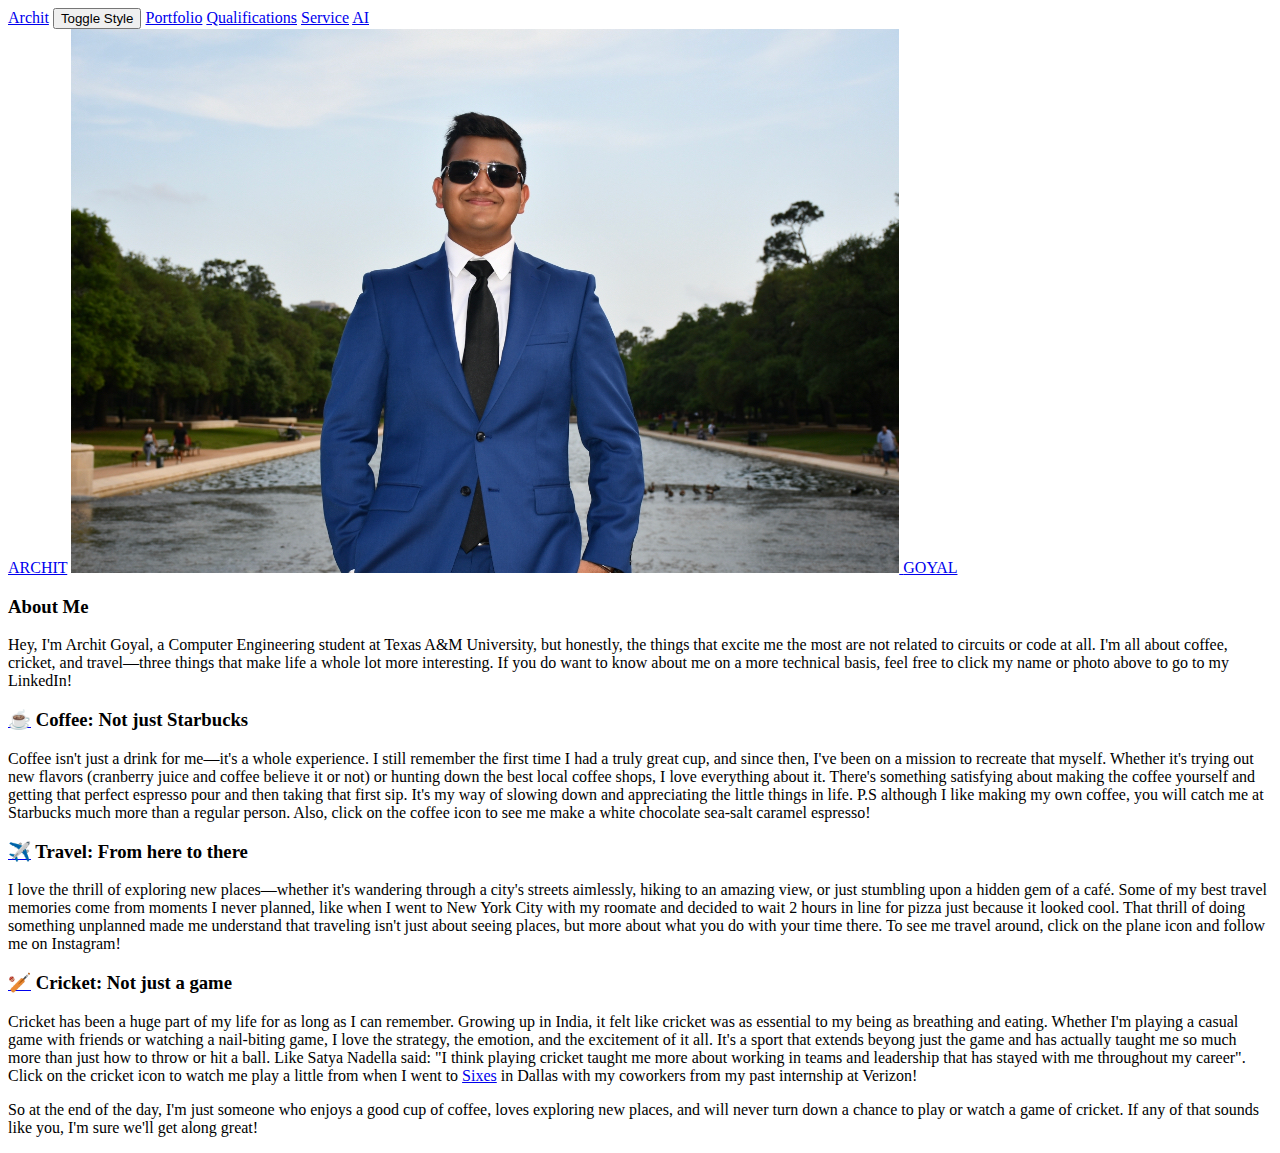
==== commit e0789e4b: "html only file fixes" ====
--- a/index_HTML.html
+++ b/index_HTML.html
@@ -1,5 +1,6 @@
 <!DOCTYPE html>
 <html>
+    <meta charset="UTF-8">
 <head>
     <!-- <link rel="stylesheet" href="style2.css"> -->
     <!-- <link id="mainStyleSheet" rel="stylesheet" href="style.css" /> -->
@@ -27,22 +28,22 @@
     <div class="index-about-me-section">
         <h3>About Me</h3>
         <p>
-            Hey, I’m Archit Goyal, a Computer Engineering student at Texas A&M University, but honestly, the things that excite me the most are not related to circuits or code at all. I’m all about coffee, cricket, and travel—three things that make life a whole lot more interesting. If you do want to know about me on a more technical basis, feel free to click my name or photo above to go to my LinkedIn!
+            Hey, I'm Archit Goyal, a Computer Engineering student at Texas A&M University, but honestly, the things that excite me the most are not related to circuits or code at all. I'm all about coffee, cricket, and travel—three things that make life a whole lot more interesting. If you do want to know about me on a more technical basis, feel free to click my name or photo above to go to my LinkedIn!
         </p>
         <h3><a href="https://drive.google.com/file/d/1conn5EDStlwtukKr1Ay4EbEiVSvpVfpa/view?usp=sharing">☕</a> Coffee: Not just Starbucks</h3>
         <p>
-            Coffee isn’t just a drink for me—it’s a whole experience. I still remember the first time I had a truly great cup, and since then, I’ve been on a mission to recreate that myself. Whether it’s trying out new flavors (cranberry juice and coffee believe it or not) or hunting down the best local coffee shops, I love everything about it. There’s something satisfying about making the coffee yourself and getting that perfect espresso pour and then taking that first sip. It’s my way of slowing down and appreciating the little things in life. P.S although I like making my own coffee, you will catch me at Starbucks much more than a regular person. Also, click on the coffee icon to see me make a white chocolate sea-salt caramel espresso!
+            Coffee isn't just a drink for me—it's a whole experience. I still remember the first time I had a truly great cup, and since then, I've been on a mission to recreate that myself. Whether it's trying out new flavors (cranberry juice and coffee believe it or not) or hunting down the best local coffee shops, I love everything about it. There's something satisfying about making the coffee yourself and getting that perfect espresso pour and then taking that first sip. It's my way of slowing down and appreciating the little things in life. P.S although I like making my own coffee, you will catch me at Starbucks much more than a regular person. Also, click on the coffee icon to see me make a white chocolate sea-salt caramel espresso!
         </p>
         <h3><a href="https://www.instagram.com/thearchitgoyalll/?hl=en">✈️</a> Travel: From here to there</h3>
         <p>
-            I love the thrill of exploring new places—whether it’s wandering through a city’s streets aimlessly, hiking to an amazing view, or just stumbling upon a hidden gem of a café. Some of my best travel memories come from moments I never planned, like when I went to New York City with my roomate and decided to wait 2 hours in line for pizza just because it looked cool. That thrill of doing something unplanned made me understand that traveling isn’t just about seeing places, but more about what you do with your time there. To see me travel around, click on the plane icon and follow me on Instagram! 
+            I love the thrill of exploring new places—whether it's wandering through a city's streets aimlessly, hiking to an amazing view, or just stumbling upon a hidden gem of a café. Some of my best travel memories come from moments I never planned, like when I went to New York City with my roomate and decided to wait 2 hours in line for pizza just because it looked cool. That thrill of doing something unplanned made me understand that traveling isn't just about seeing places, but more about what you do with your time there. To see me travel around, click on the plane icon and follow me on Instagram! 
         </p>
         <h3><a href="https://drive.google.com/file/d/1qnCRuxMhnIvbZvA7OS--y662_W_ZivZG/view?usp=sharing">🏏</a> Cricket: Not just a game</h3>
         <p>
             
-            Cricket has been a huge part of my life for as long as I can remember. Growing up in India, it felt like cricket was as essential to my being as breathing and eating. Whether I’m playing a casual game with friends or watching a nail-biting game, I love the strategy, the emotion, and the excitement of it all.It’s a sport that extends beyong just the game and has actually taught me so much more than just how to throw or hit a ball. Like Satya Nadella said: "I think playing cricket taught me more about working in teams and leadership that has stayed with me throughout my career". Click on the cricket icon to watch me play a little from when I went to <a href="https://sixescricket.com/en-US/social-cricket">Sixes</a> in Dallas with my coworkers from my past internship at Verizon!</p>
+            Cricket has been a huge part of my life for as long as I can remember. Growing up in India, it felt like cricket was as essential to my being as breathing and eating. Whether I'm playing a casual game with friends or watching a nail-biting game, I love the strategy, the emotion, and the excitement of it all. It's a sport that extends beyong just the game and has actually taught me so much more than just how to throw or hit a ball. Like Satya Nadella said: "I think playing cricket taught me more about working in teams and leadership that has stayed with me throughout my career". Click on the cricket icon to watch me play a little from when I went to <a href="https://sixescricket.com/en-US/social-cricket">Sixes</a> in Dallas with my coworkers from my past internship at Verizon!</p>
         <p>
-            So at the end of the day, I’m just someone who enjoys a good cup of coffee, loves exploring new places, and will never turn down a chance to play or watch a game of cricket. If any of that sounds like you, I'm sure we'll get along great!    
+            So at the end of the day, I'm just someone who enjoys a good cup of coffee, loves exploring new places, and will never turn down a chance to play or watch a game of cricket. If any of that sounds like you, I'm sure we'll get along great!    
         </p>
     </div>
 
